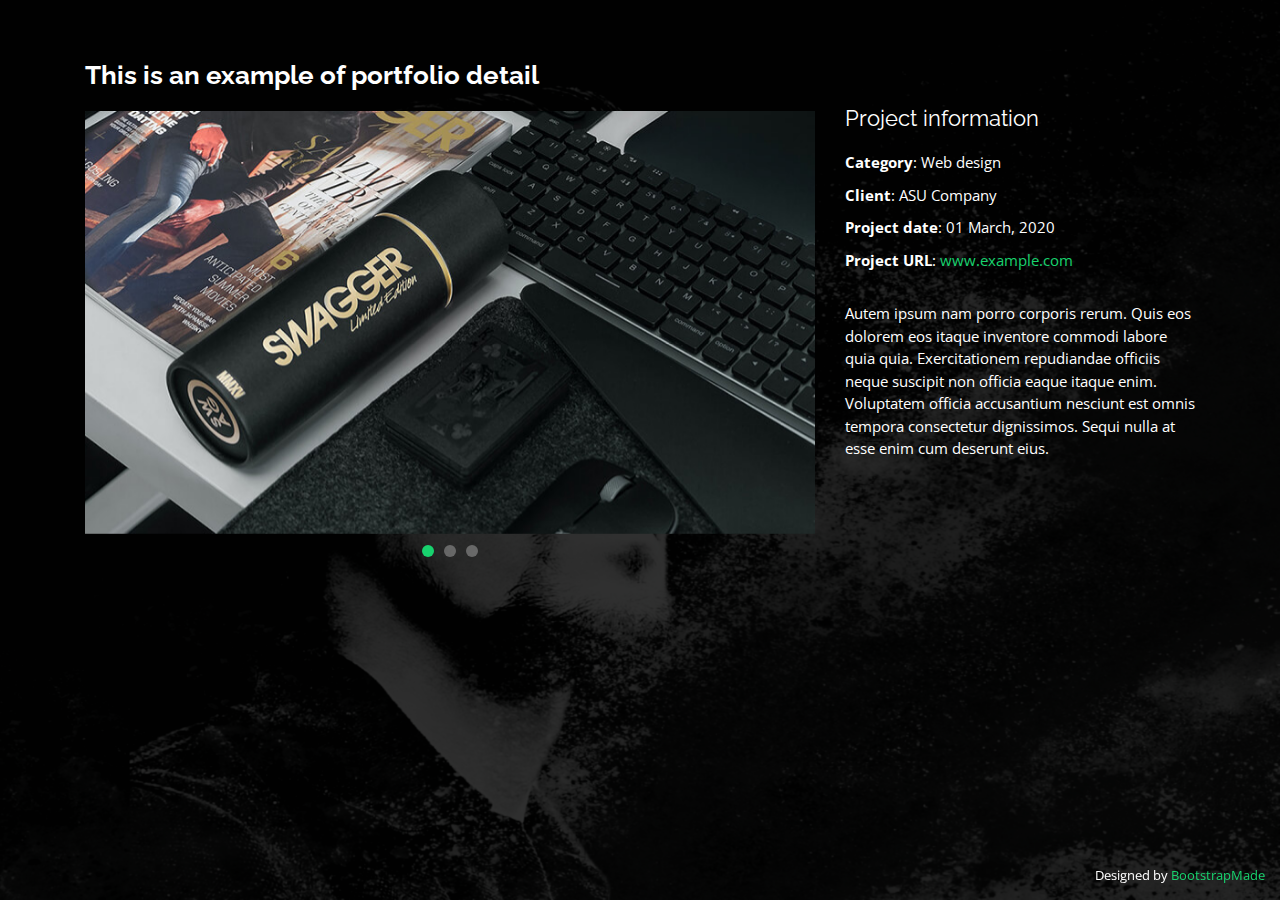
==== portfolio-details.html @ bcb82b5d "done" ====
<!DOCTYPE html>
<html lang="en">

<head>
  <meta charset="utf-8">
  <meta content="width=device-width, initial-scale=1.0" name="viewport">

  <title>Portfolio Details - Personal Bootstrap Template</title>
  <meta content="" name="description">
  <meta content="" name="keywords">

  <!-- Favicons -->
  <link href="assets/img/favicon.png" rel="icon">
  <link href="assets/img/apple-touch-icon.png" rel="apple-touch-icon">

  <!-- Google Fonts -->
  <link href="https://fonts.googleapis.com/css?family=Open+Sans:300,300i,400,400i,600,600i,700,700i|Raleway:300,300i,400,400i,500,500i,600,600i,700,700i|Poppins:300,300i,400,400i,500,500i,600,600i,700,700i" rel="stylesheet">

  <!-- Vendor CSS Files -->
  <link href="assets/vendor/bootstrap/css/bootstrap.min.css" rel="stylesheet">
  <link href="assets/vendor/icofont/icofont.min.css" rel="stylesheet">
  <link href="assets/vendor/remixicon/remixicon.css" rel="stylesheet">
  <link href="assets/vendor/owl.carousel/assets/owl.carousel.min.css" rel="stylesheet">
  <link href="assets/vendor/boxicons/css/boxicons.min.css" rel="stylesheet">
  <link href="assets/vendor/venobox/venobox.css" rel="stylesheet">

  <!-- Template Main CSS File -->
  <link href="assets/css/style.css" rel="stylesheet">

  <!-- =======================================================
  * Template Name: Personal - v2.5.1
  * Template URL: https://bootstrapmade.com/personal-free-resume-bootstrap-template/
  * Author: BootstrapMade.com
  * License: https://bootstrapmade.com/license/
  ======================================================== -->
</head>

<body>

  <main id="main">

    <!-- ======= Portfolio Details ======= -->
    <div id="portfolio-details" class="portfolio-details">
      <div class="container">

        <div class="row">

          <div class="col-lg-8">
            <h2 class="portfolio-title">This is an example of portfolio detail</h2>
            <div class="owl-carousel portfolio-details-carousel">
              <img src="assets/img/portfolio/portfolio-details-1.jpg" class="img-fluid" alt="">
              <img src="assets/img/portfolio/portfolio-details-2.jpg" class="img-fluid" alt="">
              <img src="assets/img/portfolio/portfolio-details-3.jpg" class="img-fluid" alt="">
            </div>
          </div>

          <div class="col-lg-4 portfolio-info">
            <h3>Project information</h3>
            <ul>
              <li><strong>Category</strong>: Web design</li>
              <li><strong>Client</strong>: ASU Company</li>
              <li><strong>Project date</strong>: 01 March, 2020</li>
              <li><strong>Project URL</strong>: <a href="#">www.example.com</a></li>
            </ul>

            <p>
              Autem ipsum nam porro corporis rerum. Quis eos dolorem eos itaque inventore commodi labore quia quia. Exercitationem repudiandae officiis neque suscipit non officia eaque itaque enim. Voluptatem officia accusantium nesciunt est omnis tempora consectetur dignissimos. Sequi nulla at esse enim cum deserunt eius.
            </p>
          </div>

        </div>

      </div>
    </div><!-- End Portfolio Details -->

  </main><!-- End #main -->

  <div class="credits">
    <!-- All the links in the footer should remain intact. -->
    <!-- You can delete the links only if you purchased the pro version. -->
    <!-- Licensing information: https://bootstrapmade.com/license/ -->
    <!-- Purchase the pro version with working PHP/AJAX contact form: https://bootstrapmade.com/personal-free-resume-bootstrap-template/ -->
    Designed by <a href="https://bootstrapmade.com/">BootstrapMade</a>
  </div>

  <!-- Vendor JS Files -->
  <script src="assets/vendor/jquery/jquery.min.js"></script>
  <script src="assets/vendor/bootstrap/js/bootstrap.bundle.min.js"></script>
  <script src="assets/vendor/jquery.easing/jquery.easing.min.js"></script>
  <script src="assets/vendor/php-email-form/validate.js"></script>
  <script src="assets/vendor/waypoints/jquery.waypoints.min.js"></script>
  <script src="assets/vendor/counterup/counterup.min.js"></script>
  <script src="assets/vendor/owl.carousel/owl.carousel.min.js"></script>
  <script src="assets/vendor/isotope-layout/isotope.pkgd.min.js"></script>
  <script src="assets/vendor/venobox/venobox.min.js"></script>

  <!-- Template Main JS File -->
  <script src="assets/js/main.js"></script>

</body>

</html>
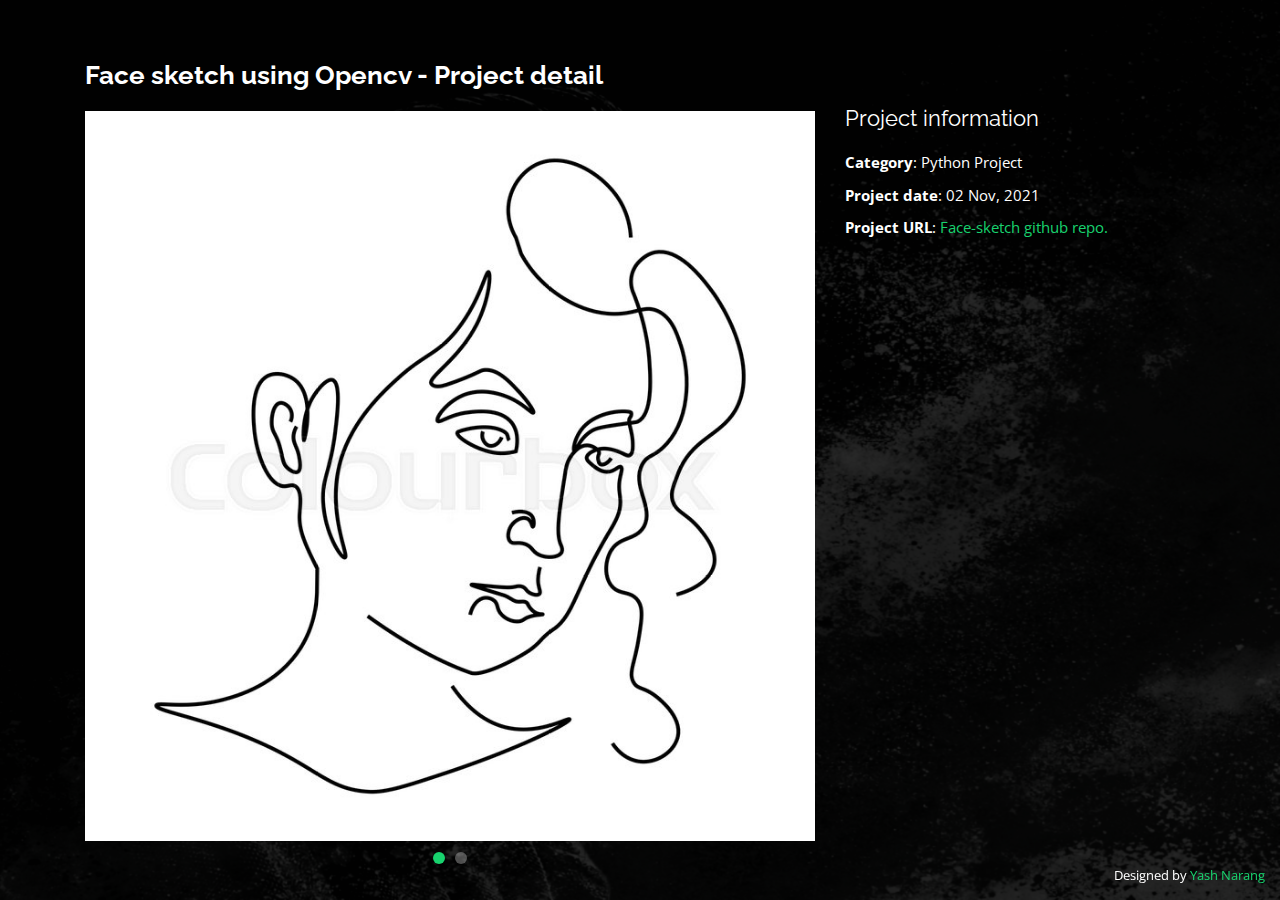
==== commit b9d083d6: "Added Face Sketch Project" ====
--- a/portfolio-details.html
+++ b/portfolio-details.html
@@ -46,26 +46,25 @@
         <div class="row">
 
           <div class="col-lg-8">
-            <h2 class="portfolio-title">This is an example of portfolio detail</h2>
+            <h2 class="portfolio-title">Face sketch using Opencv - Project detail</h2>
             <div class="owl-carousel portfolio-details-carousel">
               <img src="assets/img/portfolio/portfolio-details-1.jpg" class="img-fluid" alt="">
-              <img src="assets/img/portfolio/portfolio-details-2.jpg" class="img-fluid" alt="">
-              <img src="assets/img/portfolio/portfolio-details-3.jpg" class="img-fluid" alt="">
+              <img src="assets/img/portfolio/portfolio-details-2.png" class="img-fluid" alt="">
+              <!--<img src="assets/img/portfolio/portfolio-details-3.jpg" class="img-fluid" alt=""> {% endcomment %} -->
             </div>
           </div>
 
           <div class="col-lg-4 portfolio-info">
             <h3>Project information</h3>
             <ul>
-              <li><strong>Category</strong>: Web design</li>
-              <li><strong>Client</strong>: ASU Company</li>
-              <li><strong>Project date</strong>: 01 March, 2020</li>
-              <li><strong>Project URL</strong>: <a href="#">www.example.com</a></li>
+              <li><strong>Category</strong>: Python Project</li>
+              <li><strong>Project date</strong>: 02 Nov, 2021</li>
+              <li><strong>Project URL</strong>: <a href="https://github.com/YASH4801/Face-sketch">Face-sketch github repo.</a></li>
             </ul>
 
-            <p>
+            <!--<p>
               Autem ipsum nam porro corporis rerum. Quis eos dolorem eos itaque inventore commodi labore quia quia. Exercitationem repudiandae officiis neque suscipit non officia eaque itaque enim. Voluptatem officia accusantium nesciunt est omnis tempora consectetur dignissimos. Sequi nulla at esse enim cum deserunt eius.
-            </p>
+            </p>-->
           </div>
 
         </div>
@@ -80,7 +79,7 @@
     <!-- You can delete the links only if you purchased the pro version. -->
     <!-- Licensing information: https://bootstrapmade.com/license/ -->
     <!-- Purchase the pro version with working PHP/AJAX contact form: https://bootstrapmade.com/personal-free-resume-bootstrap-template/ -->
-    Designed by <a href="https://bootstrapmade.com/">BootstrapMade</a>
+    Designed by <a href="#">Yash Narang</a>
   </div>
 
   <!-- Vendor JS Files -->
